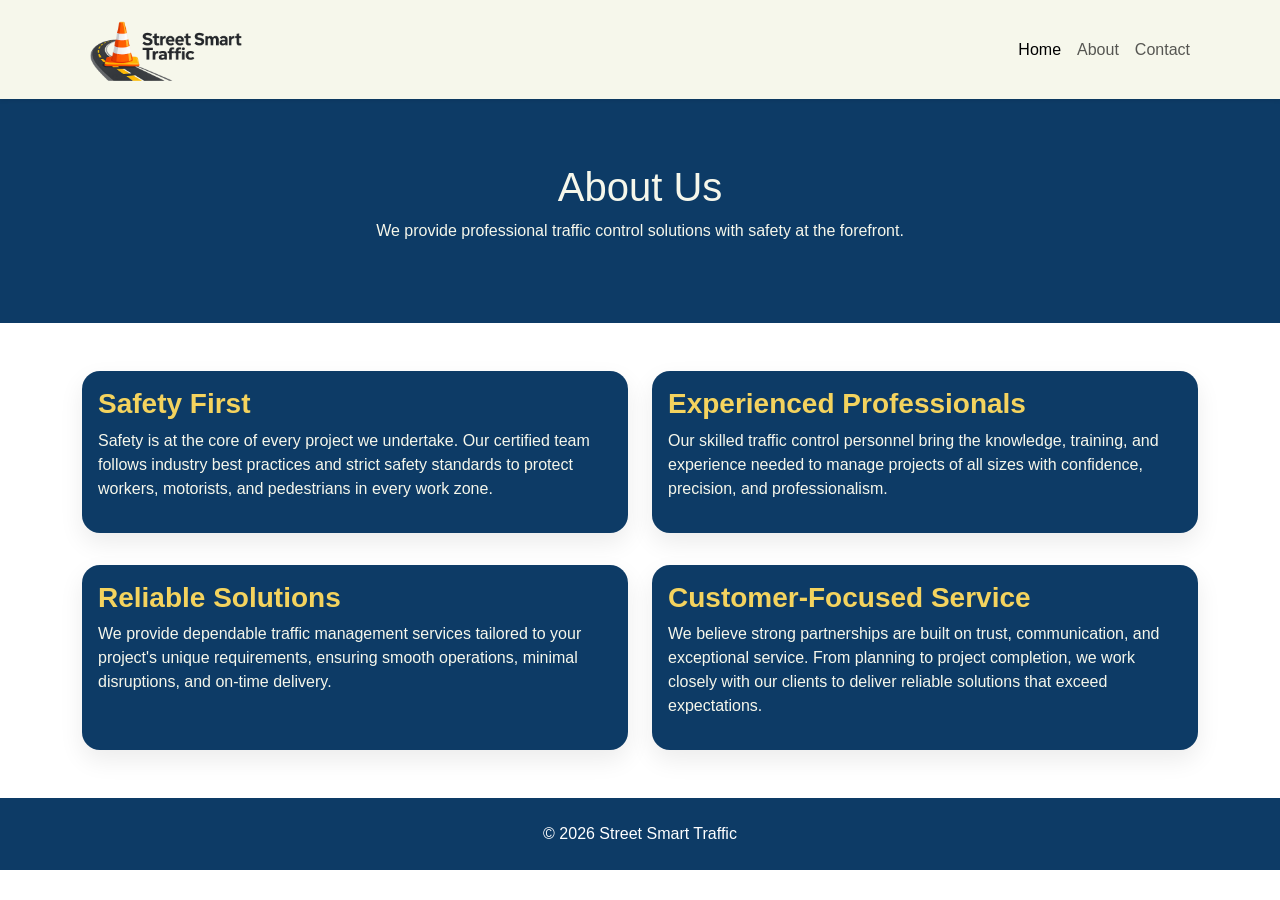
==== about.html @ 3a69053d "base-setup" ====
<!doctype html>
<html lang="en">
    <head>
        <meta charset="utf-8">
        <meta name="viewport" content="width=device-width,initial-scale=1">
        <title>About</title>
    <link href="https://cdn.jsdelivr.net/npm/bootstrap@5.3.3/dist/css/bootstrap.min.css" rel="stylesheet">
    <link rel="stylesheet" href="style.css">
</head>
<body>
    <nav class="navbar navbar-expand-lg  shadow-sm sticky-top">
        <div class="container">
            <a class="navbar-brand fw-bold" href="index.html">
                <img class="header_logo w-100" src="streetSmartTraffic.png" alt="header_logo">
            </a>
            <button class="navbar-toggler" data-bs-toggle="collapse" data-bs-target="#nav"><span class="navbar-toggler-icon"></span></button>
            <div class="collapse navbar-collapse" id="nav">
                <ul class="navbar-nav ms-auto">
                    <li class="nav-item"><a class="nav-link active" href="index.html">Home</a></li>
                    <li class="nav-item"><a class="nav-link" href="about.html">About</a></li>
                    <li class="nav-item"><a class="nav-link" href="contact.html">Contact</a></li>
                </ul>
            </div>
        </div>
    </nav>
    <section class="hero-small">
        <div class="container text-center">
            <h1>About Us</h1>
            <p class="mx-auto">We provide professional traffic control solutions with safety at the forefront.</p>
        </div>
    </section>
    <section class="container pt-5 pb-3">
        <div class="row g-4">
            <div class="col-lg-6">
                <div class="card h-100">
                    <div class="card-body">
                        <h3 style=" font-weight: bold;">Safety First</h3>
                        <p style=" color:#f6f7eb ;">Safety is at the core of every project we undertake. Our certified team follows industry best practices and strict safety standards to protect workers, motorists, and pedestrians in every work zone.</p>
                    </div>
                </div>
            </div>
        <div class="col-lg-6">
            <div class="card h-100">
                <div class="card-body">
                    <h3 style=" font-weight: bold;">Experienced Professionals</h3>
                    <p style=" color:#f6f7eb ;">Our skilled traffic control personnel bring the knowledge, training, and experience needed to manage projects of all sizes with confidence, precision, and professionalism.</p>
                </div>
            </div>
        </div>
    </div>
    </section>
    <section class="container pt-3 pb-5">
        <div class="row g-4">
            <div class="col-lg-6">
                <div class="card h-100">
                    <div class="card-body">
                        <h3 style=" font-weight: bold;">Reliable Solutions</h3>
                        <p style=" color:#f6f7eb ;">We provide dependable traffic management services tailored to your project's unique requirements, ensuring smooth operations, minimal disruptions, and on-time delivery.</p>
                    </div>
                </div>
            </div>
        <div class="col-lg-6">
            <div class="card h-100">
                <div class="card-body">
                    <h3 style=" font-weight: bold;">Customer-Focused Service</h3>
                    <p style=" color:#f6f7eb ;">We believe strong partnerships are built on trust, communication, and exceptional service. From planning to project completion, we work closely with our clients to deliver reliable solutions that exceed expectations.</p>
                </div>
            </div>
        </div>
    </div>
    </section>
    
<footer class="footer-dark py-4 text-center">© 2026 Street Smart Traffic</footer></body></html>
---- style.css ----
body{font-family:Arial,sans-serif;color:#f6f7eb;overflow-x:hidden}
.navbar{background:#f6f7eb}
.hero{background:#0d3b66}
.header_logo{max-width: 170px; min-height: 50px; height: auto; }
.hero h1{font-size:clamp(2rem,5vw,4rem);font-weight:700}
.hero p{font-size:clamp(1rem,2vw,1.2rem)}
.hero-small{background:#0d3b66;padding:4rem 0}
.hero-small p{max-width:700px}
.details{color: #393e41;}
.card{background:#0d3b66; color: #f4d35e; border:none;border-radius:18px;box-shadow:0 10px 25px rgba(0,0,0,.08)}
.btn-warning{background:#f6f7eb;border-color:#f6f7eb}
.btn-warning:hover{background:#f4d35e;border-color:#f4d35e}
.footer-dark{background:#0d3b66;color:#fff}
.footer-dark a{text-decoration:none;color:#fff}
img{max-width:100%;height:auto}
@media (max-width:991.98px){
.hero{padding-top:2rem!important;padding-bottom:2rem!important}
.navbar-collapse{text-align:center;padding-top:1rem}
}
@media (max-width:767.98px){
.container{padding-left:20px;padding-right:20px}
.card{margin-bottom:1rem}
.btn{width:100%}
.hero img{max-width:90%}
}
@media (max-width:575.98px){
.hero h1{line-height:1.2}
.hero-small{padding:3rem 0}
}
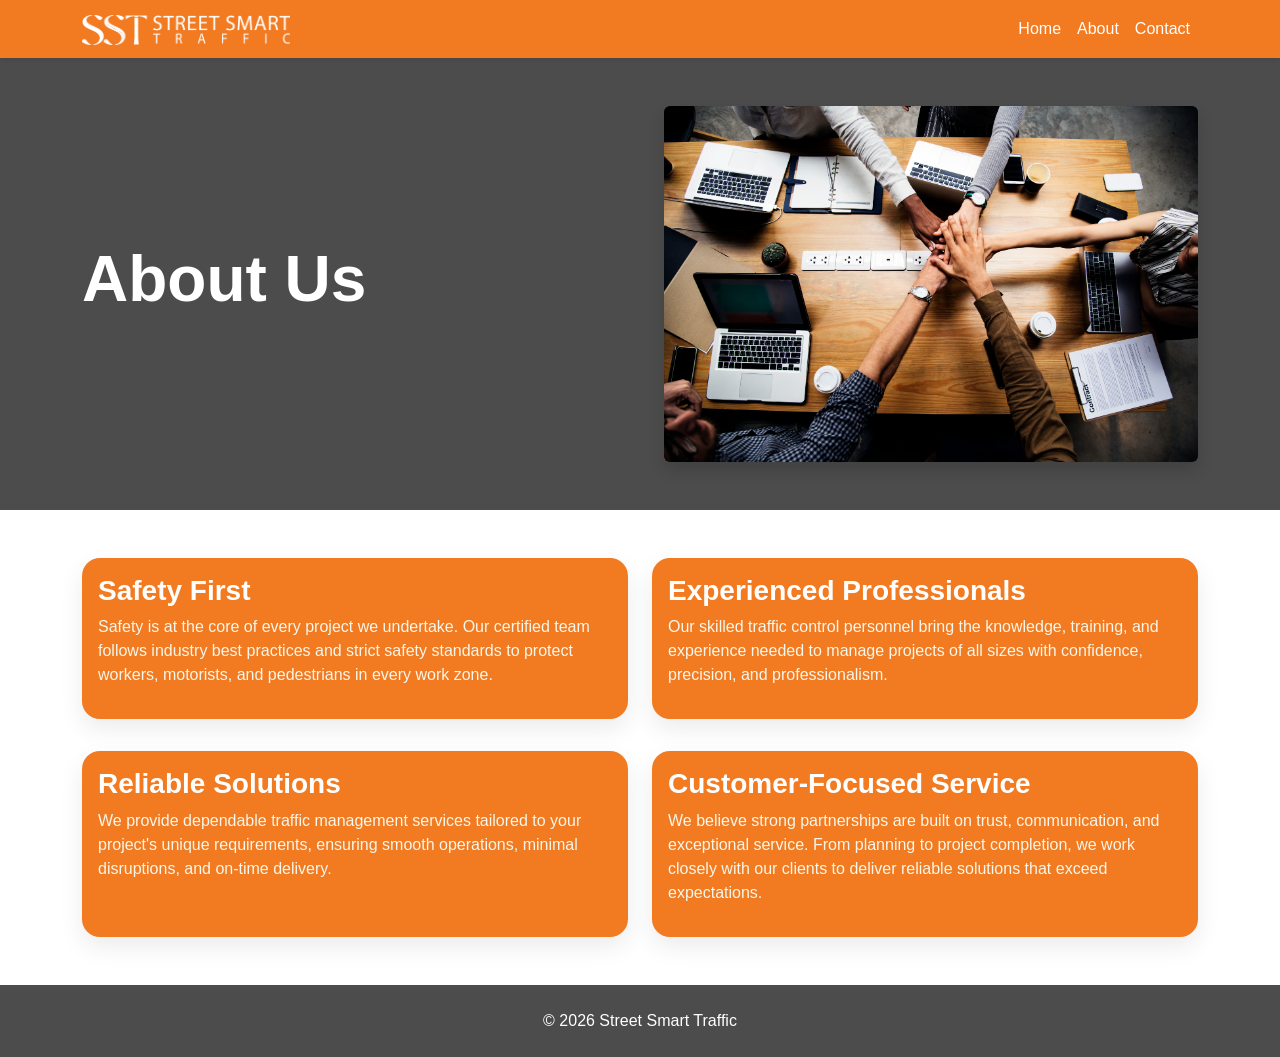
==== commit a6ef38a6: "website theme changed" ====
--- a/about.html
+++ b/about.html
@@ -16,19 +16,25 @@
             <button class="navbar-toggler" data-bs-toggle="collapse" data-bs-target="#nav"><span class="navbar-toggler-icon"></span></button>
             <div class="collapse navbar-collapse" id="nav">
                 <ul class="navbar-nav ms-auto">
-                    <li class="nav-item"><a class="nav-link active" href="index.html">Home</a></li>
+                    <li class="nav-item"><a class="nav-link" href="index.html">Home</a></li>
                     <li class="nav-item"><a class="nav-link" href="about.html">About</a></li>
                     <li class="nav-item"><a class="nav-link" href="contact.html">Contact</a></li>
                 </ul>
             </div>
         </div>
     </nav>
-    <section class="hero-small">
-        <div class="container text-center">
-            <h1>About Us</h1>
-            <p class="mx-auto">We provide professional traffic control solutions with safety at the forefront.</p>
+    <header class="hero py-5">
+    <div class="container">
+        <div class="row align-items-center g-5">
+            <div class="col-lg-6 order-2 order-lg-1 text-center text-lg-start">
+                <h1>About Us</h1>
+            </div>
+            <div class="col-lg-6 order-1 order-lg-2 text-center">
+                <img src="about_us.jpg" class="img-fluid rounded shadow" alt="">
+            </div>
         </div>
-    </section>
+    </div>
+    </header>
     <section class="container pt-5 pb-3">
         <div class="row g-4">
             <div class="col-lg-6">
--- a/style.css
+++ b/style.css
@@ -1,16 +1,19 @@
-body{font-family:Arial,sans-serif;color:#f6f7eb;overflow-x:hidden}
-.navbar{background:#f6f7eb}
-.hero{background:#0d3b66}
-.header_logo{max-width: 170px; min-height: 50px; height: auto; }
+body{font-family:Arial,sans-serif;color:#ffff;overflow-x:hidden}
+.navbar{background:#f27a21;min-height: 35px;}
+.nav-link{color: #fff;}
+.hero{background:#4c4c4c}
+.header_logo{min-height: 25px;max-height: 30px; height: auto; }
+.navbar-toggler{color: #fff;}
 .hero h1{font-size:clamp(2rem,5vw,4rem);font-weight:700}
 .hero p{font-size:clamp(1rem,2vw,1.2rem)}
-.hero-small{background:#0d3b66;padding:4rem 0}
+.hero-small{background:#4c4c4c;padding:4rem 0}
 .hero-small p{max-width:700px}
-.details{color: #393e41;}
-.card{background:#0d3b66; color: #f4d35e; border:none;border-radius:18px;box-shadow:0 10px 25px rgba(0,0,0,.08)}
-.btn-warning{background:#f6f7eb;border-color:#f6f7eb}
-.btn-warning:hover{background:#f4d35e;border-color:#f4d35e}
-.footer-dark{background:#0d3b66;color:#fff}
+.details{color: #4c4c4c;}
+.card{background:#f27a21; color: #ebebeb; border:none;border-radius:18px;box-shadow:0 10px 25px rgba(0,0,0,.08)}
+.card-body{color:#ffff}
+.btn-warning{background:#ffff;border-color:#ffff}
+.btn-warning:hover{background:#f27a21;border-color:#f27a21}
+.footer-dark{background:#4c4c4c;color:#fff}
 .footer-dark a{text-decoration:none;color:#fff}
 img{max-width:100%;height:auto}
 @media (max-width:991.98px){
@@ -26,4 +29,5 @@
 @media (max-width:575.98px){
 .hero h1{line-height:1.2}
 .hero-small{padding:3rem 0}
-}
+.header_logo{min-height: 20px;max-height: 25px;}
+}
